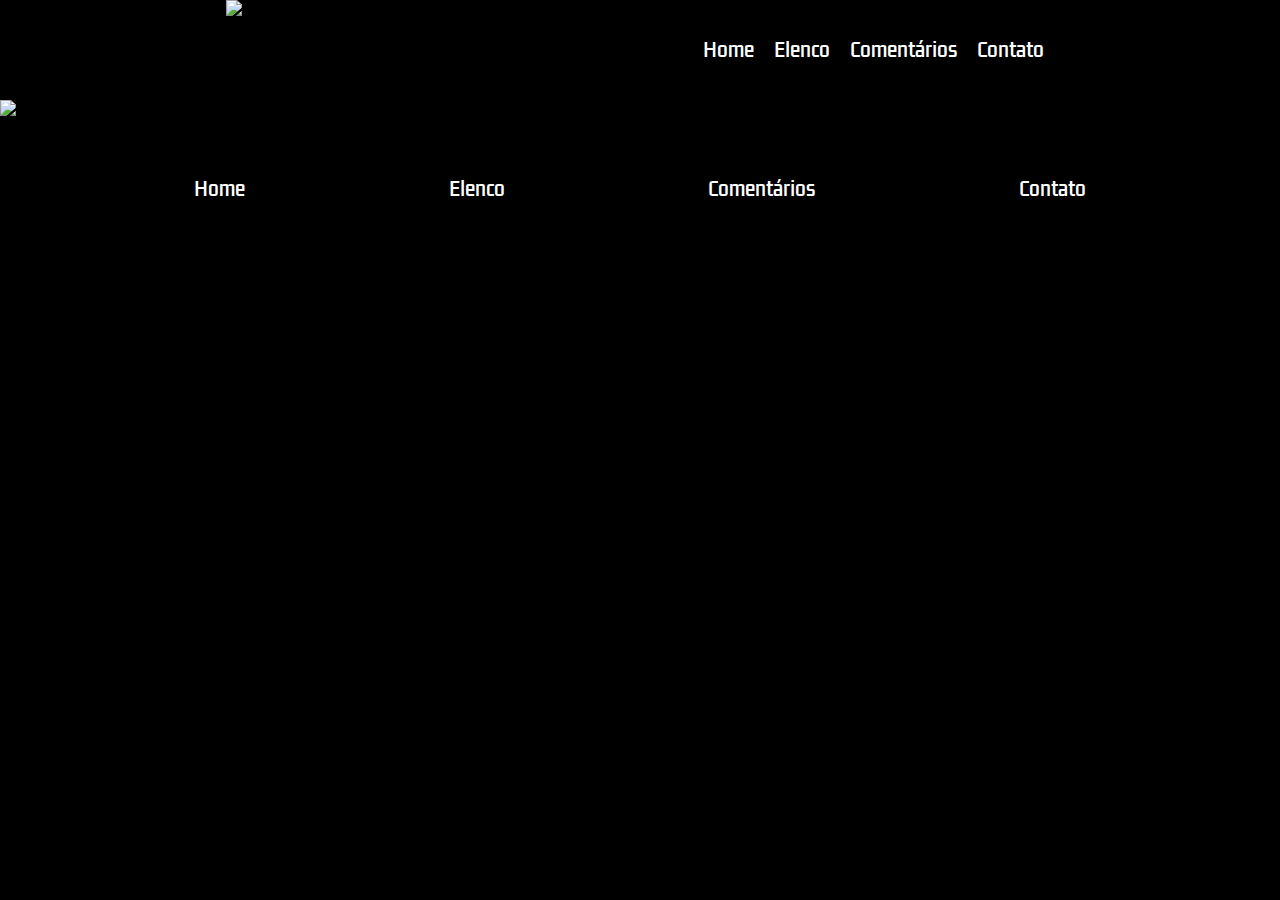
==== index.html @ d06e9344 "Subi os arquivos do meu primeiro site" ====
<!DOCTYPE html>
<html lang="pt-br">
<head>
    <meta charset="UTF-8">
    <meta name="viewport" content="width=device-width, initial-scale=1.0">
    <title>Home</title>
    <link rel="stylesheet"  href="./index.css">
</head>
<body>
    <header>
        <img id="logo" src="../Projeto1/Midias/logo2.jpg">
        <nav>
            <ul>
                <a href="./home.html">
                    <li>Home</li>
                </a>
                <a href="./elenco.html">
                    <li>Elenco</li>
                </a>
                <a href="./comentarios.html">
                    <li>Comentários</li>
                </a>
                <a href="./contato.html">
                    <li>Contato</li>
                </a>
            </ul>
        </nav>
    </header>
    <section>

    </section>
    <footer>
        <img id="logo2" src="https://photos.google.com/u/2/album/AF1QipNO0RPg_ghd7LJMwo6yMVNB9vKcrZLH7kbnRjqX/photo/AF1QipMit6F65Jdvo_RKTxFFx0WL6MbpP1uNARe2HMhf">
        <span>Todos os direitos reservados ©</span>
        <span>Desenvolvido por: Regis Azevedo</span>
        <nav>
            <ul>
                <a href="./home.html">
                    <li>Home</li>
                </a>
                <a href="./elenco.html">
                    <li>Elenco</li>
                </a>
                <a href="./comentarios.html">
                    <li>Comentários</li>
                </a>
                <a href="./contato.html">
                    <li>Contato</li>
                </a>
            </ul>
        </nav>
    </footer>
</body>
</html>
---- index.css ----
@import url('https://fonts.googleapis.com/css2?family=Kdam+Thmor+Pro&display=swap');

* {
    margin: 0px;
    padding: 0px;
    list-style: none;
    text-decoration: none;
    font-family: 'Kdam Thmor Pro', sans-serif;
    background-color: black;  
    /*background-color: black;*/
}

header {
    width: 100%; /*o header ocupa 100% da área*/
    height: 100px;
    display: flex;
    justify-content: space-around;
    align-items: center;
    z-index: 1; /*traz a header para frente de todos os elementos*/
    position: fixed; /*fixa o header e o banner vai para de tras*/  
}

.header-navigation {
    width: 80%; /*a área de navegação ocupa 80% do header*/
}

#logo {
    height: 100px;
    margin: 0px;
}
ul {
    display: flex;
    width: 100%;
    justify-content: space-evenly;
}

a {
    margin: 0px;
}

li {
    font-size: 1.2rem;
    color: white;
    transition: 0.5s;
    padding: 10px;       /*aumenta a área clicável do menu*/
    margin: 0px;
}

li:hover {
    color: #d21617;
    transform: scale(1.2);
}

footer {
    width: 100%;
    display: flex;
    flex-direction: column;
}

#logo2 {
    width: 300px;
    display: grid;
    margin-top: 100px;
}

.logo-container {
    display: grid;
    justify-content: center;
    text-align: center;
    margin-bottom: 50px;
}

.logo-container img{
    grid-column: 1;
    grid-row: 1/3;
    align-self: end;
}

.logo-container p {
    color: white;
    grid-column: 1;
    grid-row: 2;
    align-self: end;
    margin-bottom: 10px;
}

.footer-list {
    display: none;
}


@media (max-width: 768px) {
    .header-navigation {
        display: none;
    }

    .footer-list {
        margin-top: 30px;
        display: flex;
        flex-direction: column;
        align-items: center;
        margin-bottom: 10px;
    }

    #logo2 {
        margin-top: 30px;
    }


}
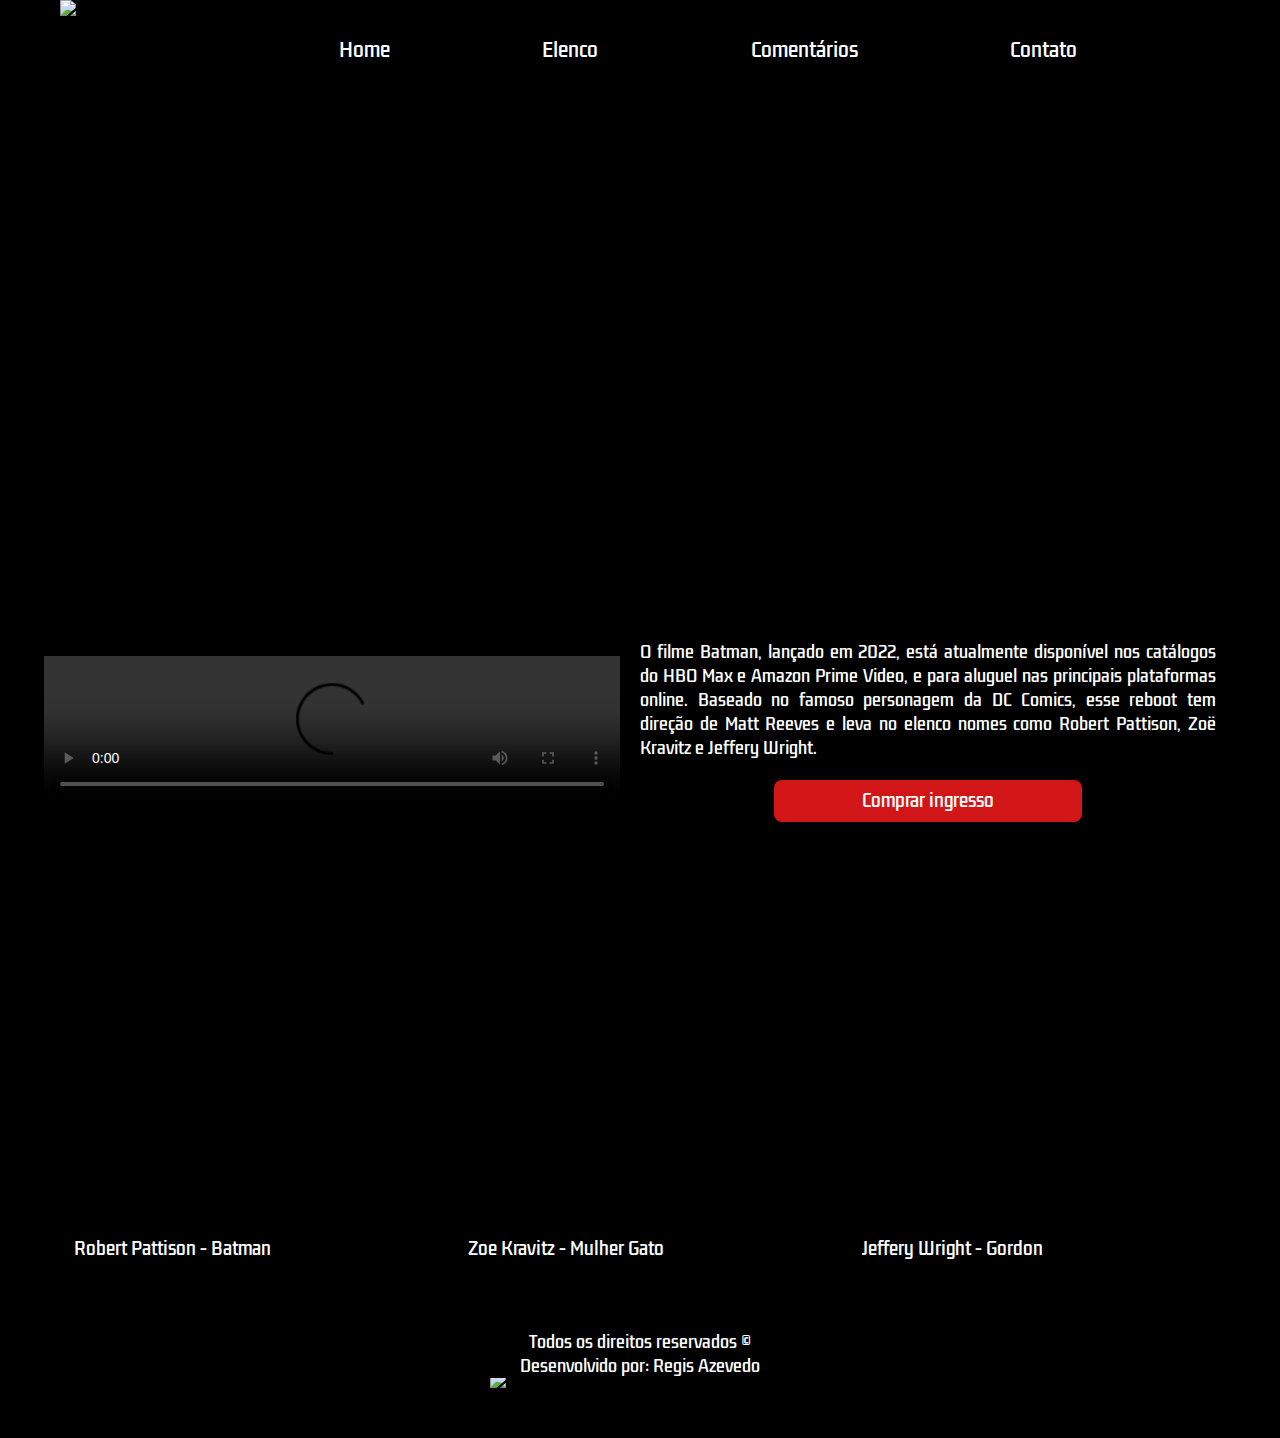
==== commit 9716b345: "Update and rename home.html to index.html" ====
--- a/index.html
+++ b/index.html
@@ -5,13 +5,14 @@
     <meta name="viewport" content="width=device-width, initial-scale=1.0">
     <title>Home</title>
     <link rel="stylesheet"  href="./index.css">
+    <link rel="stylesheet"  href="./home.css">
 </head>
 <body>
     <header>
-        <img id="logo" src="../Projeto1/Midias/logo2.jpg">
-        <nav>
+        <img id="logo" src="../Projeto1/Midias/logo1.jpg">
+        <nav class="header-navigation">
             <ul>
-                <a href="./home.html">
+                <a href="./index.html">
                     <li>Home</li>
                 </a>
                 <a href="./elenco.html">
@@ -26,16 +27,34 @@
             </ul>
         </nav>
     </header>
-    <section>
-
+    <div id="banner"></div>
+    <section class="trailer-container">
+        <video controls class="trailer1">
+            <source src="../Projeto1/Midias/trailer1.mp4" type="video/mp4">
+            Seu navegador não tem suporte para videos.
+        </video>
+        <div id="sinopse">
+            <p class="descripition">
+                O filme Batman, lançado em 2022, está atualmente disponível nos catálogos 
+                do HBO Max e Amazon Prime Video, e para aluguel nas principais plataformas 
+                online. Baseado no famoso personagem da DC Comics, esse reboot tem direção 
+                de Matt Reeves e leva no elenco nomes como Robert Pattison, Zoë Kravitz e 
+                Jeffery Wright.
+            </p>
+                <a class="button" href="./login.html">Comprar ingresso</a>
+        </div>
+    </section>
+    <section class="actor-cards-container">
+        <div class="cards-content">
+            <div class="card banner-1">Robert Pattison - Batman</div>  <!--OBS para 2 classes diferentes-->
+            <div class="card banner-2">Zoe Kravitz - Mulher Gato</div> <!--Será utilizada uma estilização para cada classe-->
+            <div class="card banner-3">Jeffery Wright - Gordon</div>
+        </div>
     </section>
     <footer>
-        <img id="logo2" src="https://photos.google.com/u/2/album/AF1QipNO0RPg_ghd7LJMwo6yMVNB9vKcrZLH7kbnRjqX/photo/AF1QipMit6F65Jdvo_RKTxFFx0WL6MbpP1uNARe2HMhf">
-        <span>Todos os direitos reservados ©</span>
-        <span>Desenvolvido por: Regis Azevedo</span>
         <nav>
-            <ul>
-                <a href="./home.html">
+            <ul class="footer-list">
+                <a href="./index.html">
                     <li>Home</li>
                 </a>
                 <a href="./elenco.html">
@@ -49,6 +68,11 @@
                 </a>
             </ul>
         </nav>
+        <div class="logo-container">
+            <img id="logo2" src="https://p4.wallpaperbetter.com/wallpaper/341/373/97/eyes-silhouette-mask-batman-wallpaper-preview.jpg">
+            <p>Todos os direitos reservados ©<br>
+            Desenvolvido por: Regis Azevedo</p>
+        </div>
     </footer>
 </body>
-</html>+</html>
--- a/home.css
+++ b/home.css
@@ -0,0 +1,130 @@
+#banner {
+    background-image: url('https://pbs.twimg.com/media/FBwMEAMWQAA6BOO?format=jpg&name=medium');
+    background-position: 65%;
+    background-size: cover;
+    width: 100%;
+    height: 600px;
+}
+
+.trailer-container {
+    width: 100%;
+    display: flex;
+    align-items: center;
+    justify-content: center;
+    margin-top: 20px;
+    margin-bottom: 20px;
+}
+
+.trailer1 {
+    width: 45%;
+    cursor: pointer;
+
+}
+
+#sinopse {
+    width: 45%;
+    padding: 20px;
+    display: flex;
+    flex-direction: column;
+    align-items: center;
+}
+
+.descripition {
+    color: white;
+    text-align: justify;
+    margin-bottom: 20px;
+}
+
+.button {
+    width: 50%;
+    background-color: #d21617;
+    color: white;
+    text-align: center;
+    font-size: 17px;
+    padding: 8px 10px;
+    border-radius: 8px;
+    cursor: pointer;
+    outline: none;
+    border: none;
+    transition: .8s;
+}
+.button:hover {
+    background-color: white;
+    color: black;
+    font-weight: bold;
+    transform: scale(1.15);
+}
+
+.actor-cards-container {
+    width: 90%;
+    display: flex;
+    justify-content: center;
+    margin: 0 auto;
+}
+
+.cards-content {
+    width: 100%;
+    display: grid;
+    grid-template-columns: repeat(3, 1fr);
+    column-gap: 30px;
+}
+
+.card {
+    width: 100%;
+    height: 400px;
+    background-size: cover;
+    background-position: 50% 50%;
+    border-radius: 8px;
+    transition: .5s;
+
+    /*Trabalhando com nome do ator*/
+    display: flex;
+    flex-direction: column;
+    justify-content: end;
+    padding: 0 0 10px 10px;
+    color: white;
+    font-size: 17px;
+}
+
+.card:hover {
+    transform: scale(1.05);
+}
+
+.banner-1 {
+    background-image: url('https://www.estrelando.com.br/uploads/2022/03/08/robert-pattinson-batman-1646775648.jpg');
+}
+
+.banner-2 {
+    background-image: url('https://www.tenhomaisdiscosqueamigos.com/wp-content/uploads/2019/10/zoe-kravitz-atriz-foto.jpg.webp');
+}
+
+.banner-3 {
+    background-image: url('https://t.ctcdn.com.br/zrThhJ8U8hbVGyTRtCLIhTM0S00=/768x432/smart/i360687.jpeg');
+}
+
+@media (max-width: 768px) {
+
+    #banner {
+        background-image: url('https://i0.wp.com/lascronicasdedeckard.com/wp-content/uploads/2022/03/the-batman-2022-Critica-Cronicas-de-Deckard.jpg?w=830&ssl=1');
+        background-position: center 100px;
+        width: 80%;
+        margin: 0 auto;
+    }
+    .trailer-container {
+        display: grid;
+    }
+
+    .trailer1 {
+        width: 80%;
+        margin: 0 auto;
+    }
+
+    #sinopse {
+        width: 80%;
+        margin: 0 auto;
+    }
+
+    .button {
+        width: 50%;
+    }
+}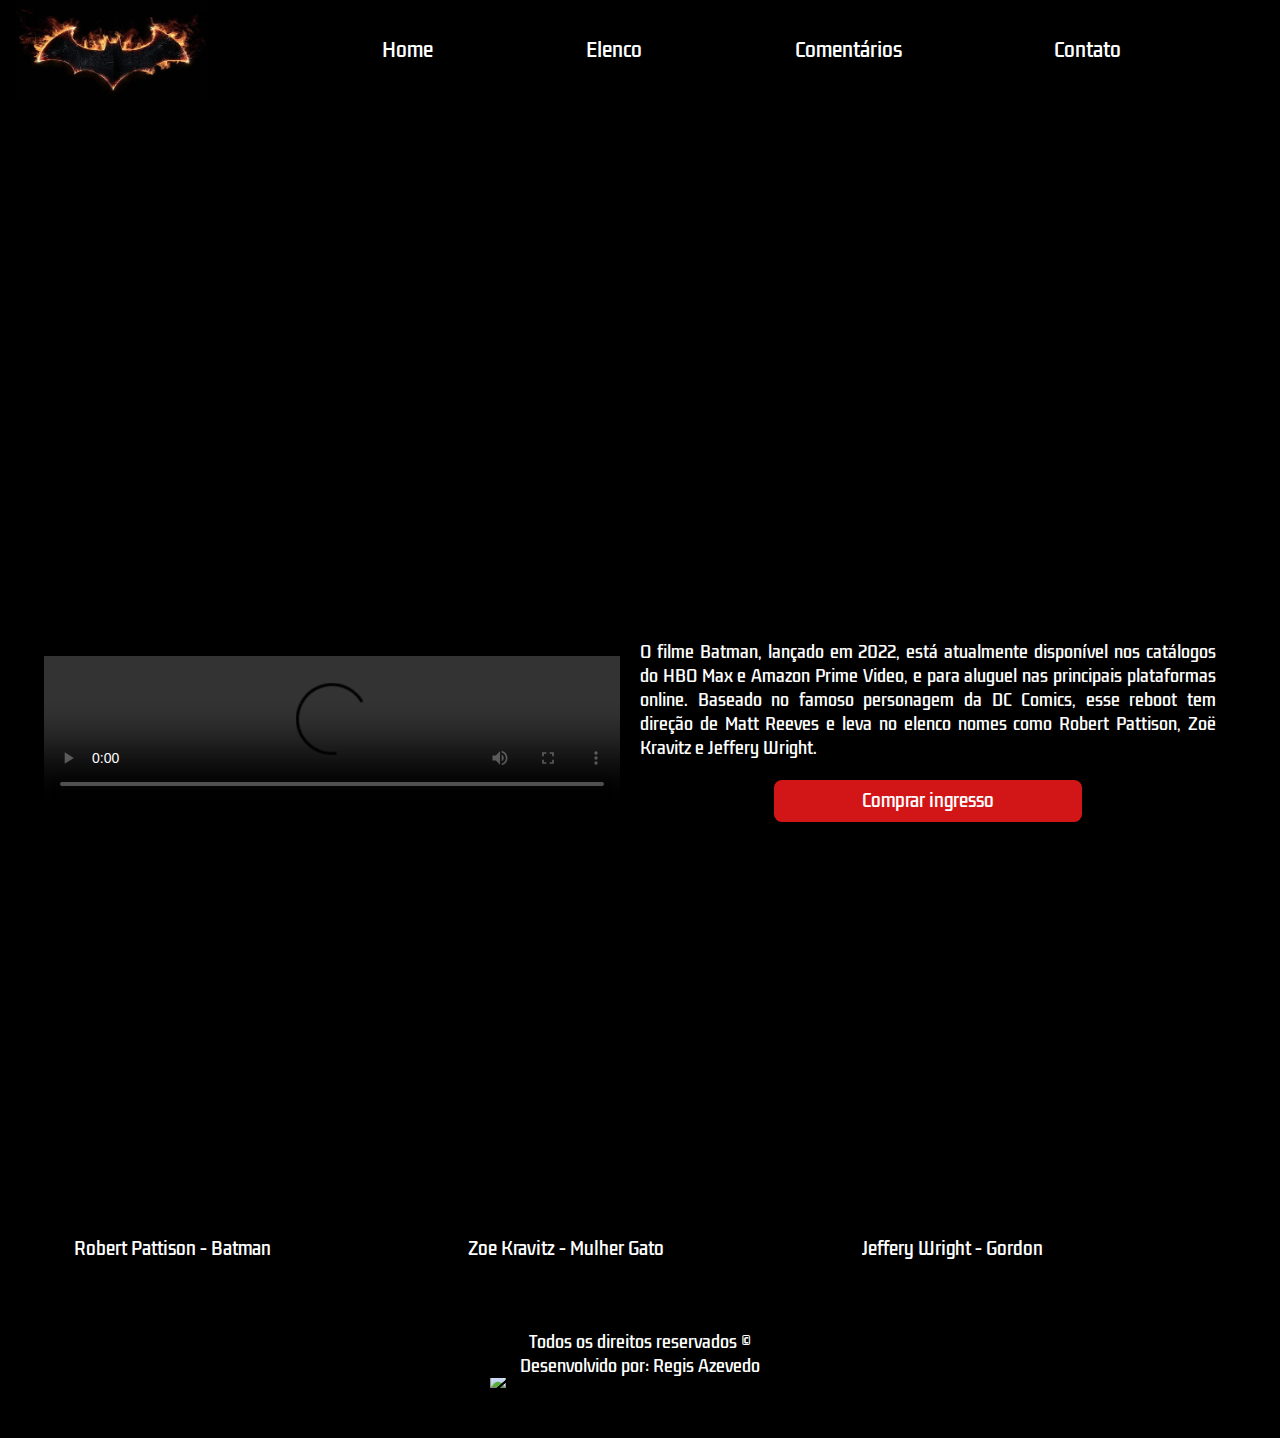
==== commit e1a59e41: "Update index.html" ====
--- a/index.html
+++ b/index.html
@@ -9,7 +9,7 @@
 </head>
 <body>
     <header>
-        <img id="logo" src="../Projeto1/Midias/logo1.jpg">
+        <img id="logo" src="./logo1.jpg">
         <nav class="header-navigation">
             <ul>
                 <a href="./index.html">
